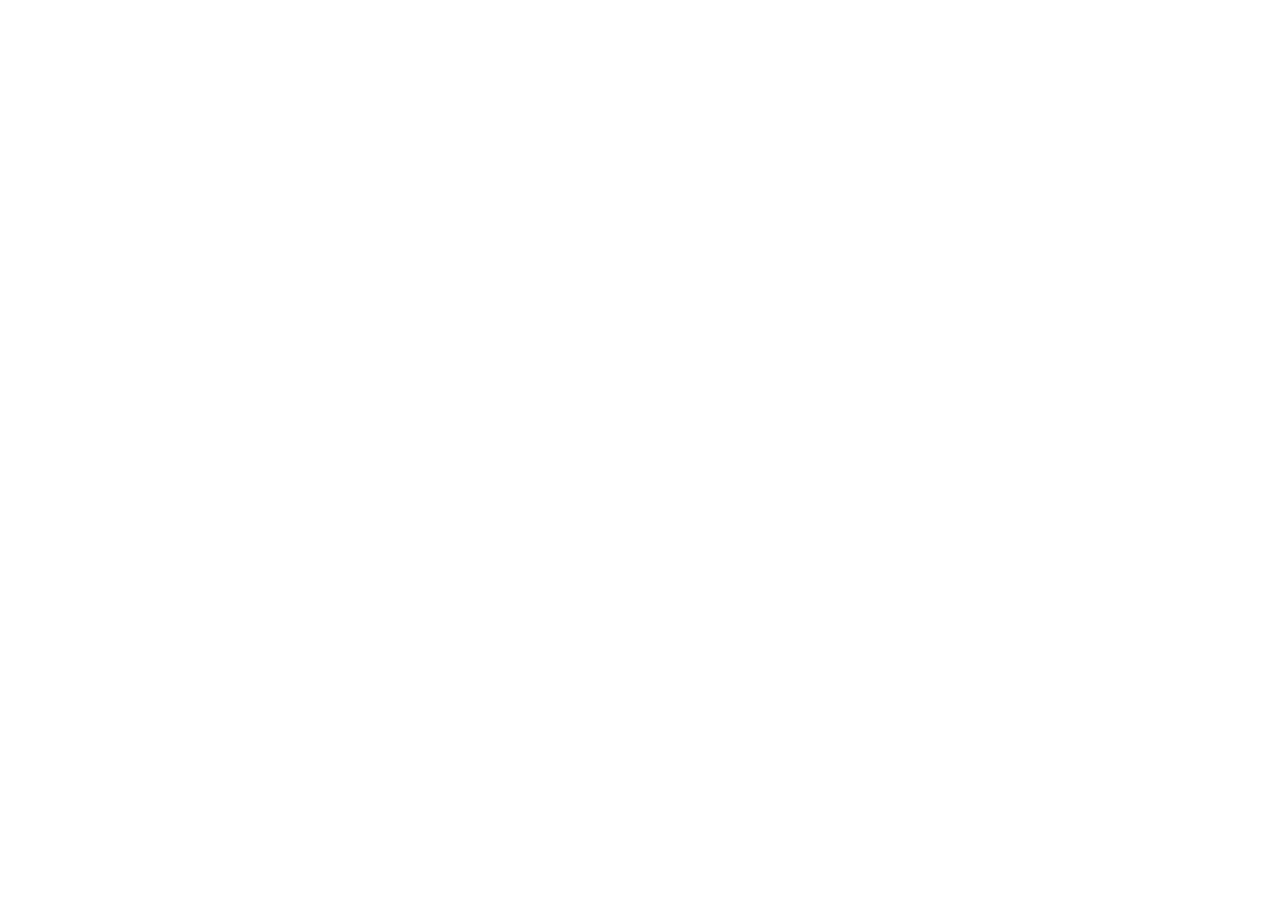
==== index.html @ f3846908 "Update index.html" ====
<!DOCTYPE html>
<html lang="en">
<head>
    
    <link rel="stylesheet" href="https://cdnjs.cloudflare.com/ajax/libs/font-awesome/6.3.0/css/all.min.css">
        
    <!-- Start: Copyright 2025 TraceMyIP.org Service Code (185644-08152025)- DO NOT MODIFY //-->
    <div id="elemID031021" style="line-height:16px;text-align:center;z-index:100000;"><script async type="text/javascript" src="//s3.tracemyip.org/vLg/lgUrl.php?pidnVar2=75825&amp;prtVar2=7&amp;stlVar2=1307&amp;rgtype=4684NR-IPIB&amp;scvVar2=12"></script><noscript><a href="https://www.tracemyip.org/tools/cookie-free-tracking-analytics-eu-cookie-law-solution/"><img src="//s3.tracemyip.org/vLg/1307/4684NR-IPIB/75825/7/12/ans/" alt="Cookie-free visit tracer" referrerpolicy="no-referrer-when-downgrade" style="border:0px;"></a></noscript></div>
    <!-- End: TraceMyIP.org Service Code //-->

    <meta charset="UTF-8">
    <meta name="viewport" content="width=device-width, initial-scale=1.0">
    <title>DoNew - Gaming, Hardware & Software</title>
    
    <script>
        if (location.protocol === 'http:') {
            location.replace(location.href.replace('http://', 'https://'));
        }
    </script>
    
    <style>
        @import url('https://fonts.googleapis.com/css2?family=Orbitron:wght@400;700&family=Roboto:wght@300;400;700&display=swap');

        :root {
            --primary-color: #00ffcc;
            --secondary-color: #ff00ff;
            --background-color: #0a0a0a;
            --text-color: #f0f0f0;
            --dark-grey: #1a1a1a;
        }

        * {
            margin: 0;
            padding: 0;
            box-sizing: border-box;
        }

        body {
            font-family: 'Roboto', sans-serif;
            background-color: var(--background-color);
            color: var(--text-color);
            line-height: 1.6;
            overflow-x: hidden;
        }

        .container {
            width: 90%;
            max-width: 1200px;
            margin: auto;
            padding: 20px;
        }

        header {
            background: var(--dark-grey);
            border-bottom: 2px solid var(--primary-color);
            box-shadow: 0 0 15px var(--primary-color);
            padding: 1rem 0;
            position: sticky;
            top: 0;
            z-index: 1000;
        }

        .navbar {
            display: flex;
            justify-content: space-between;
            align-items: center;
        }

        .logo {
            font-family: 'Orbitron', sans-serif;
            font-size: 2.5rem;
            font-weight: 700;
            color: #fff;
            text-shadow:
                0 0 5px #fff,
                0 0 10px #fff,
                0 0 20px var(--primary-color),
                0 0 30px var(--primary-color),
                0 0 40px var(--primary-color),
                0 0 55px var(--primary-color),
                0 0 75px var(--primary-color);
            animation: flicker 1.5s infinite alternate;
        }

        @keyframes flicker {
            0%, 18%, 22%, 25%, 53%, 57%, 100% {
                text-shadow:
                    0 0 4px #fff,
                    0 0 11px #fff,
                    0 0 19px #fff,
                    0 0 40px var(--primary-color),
                    0 0 80px var(--primary-color),
                    0 0 90px var(--primary-color),
                    0 0 100px var(--primary-color),
                    0 0 150px var(--primary-color);
            }
            20%, 24%, 55% {
                text-shadow: none;
            }
        }

        .nav-links {
            list-style: none;
            display: flex;
        }

        .nav-links li {
            margin-left: 25px;
        }

        .nav-links a {
            color: var(--text-color);
            text-decoration: none;
            font-size: 1.1rem;
            padding: 5px 10px;
            border-radius: 5px;
            transition: all 0.3s ease;
        }

        .nav-links a:hover, .nav-links a.active {
            color: var(--primary-color);
            text-shadow: 0 0 10px var(--primary-color);
        }

        .hero {
            height: 70vh;
            display: flex;
            align-items: center;
            justify-content: center;
            text-align: center;
            background: linear-gradient(rgba(10, 10, 10, 0.7), rgba(10, 10, 10, 0.9)), url('https://donew.tiwut.de/images/ATX_PC_Hardware.png') center/cover no-repeat;
            position: relative;
            padding: 0 20px;
        }

        .hero::after {
            content: '';
            position: absolute;
            bottom: 0;
            width: 100%;
            height: 50px;
            background: linear-gradient(to top, var(--background-color), transparent);
        }

        .hero-content h1 {
            font-family: 'Orbitron', sans-serif;
            font-size: 4rem;
            margin-bottom: 1rem;
            color: #fff;
            text-shadow: 0 0 15px var(--secondary-color);
        }

        .hero-content p {
            font-size: 1.5rem;
            color: var(--text-color);
            max-width: 800px;
            margin: 0 auto;
        }

        .section {
            padding: 60px 0;
        }

        .section-title {
            text-align: center;
            font-family: 'Orbitron', sans-serif;
            font-size: 2.5rem;
            margin-bottom: 40px;
            color: var(--primary-color);
            text-shadow: 0 0 10px var(--primary-color);
        }

        .grid {
            display: grid;
            grid-template-columns: repeat(auto-fit, minmax(300px, 1fr));
            gap: 30px;
        }

        .card {
            background: var(--dark-grey);
            border: 1px solid #222;
            border-radius: 10px;
            padding: 25px;
            transition: all 0.3s ease;
            box-shadow: 0 0 5px rgba(0,0,0,0.5);
            display: flex;
            flex-direction: column;
        }

        .card:hover {
            transform: translateY(-10px);
            border-color: var(--secondary-color);
            box-shadow: 0 0 20px var(--secondary-color);
        }

        .card h3 {
            font-family: 'Orbitron', sans-serif;
            color: var(--primary-color);
            margin-bottom: 15px;
        }
        
        .card p {
            flex-grow: 1;
        }

        .card a {
            color: var(--secondary-color);
            text-decoration: none;
            font-weight: bold;
            margin-top: 15px;
            display: inline-block;
        }

        .card a:hover {
            text-decoration: underline;
        }

        footer {
            background: var(--dark-grey);
            color: #aaa;
            text-align: center;
            padding: 20px 0;
            margin-top: 40px;
            border-top: 2px solid #222;
        }
        
        .burger {
            display: none;
            cursor: pointer;
        }

        .burger div {
            width: 25px;
            height: 3px;
            background-color: var(--text-color);
            margin: 5px;
            transition: all 0.3s ease;
        }
        
        @media (max-width: 768px) {
            .nav-links {
                position: fixed;
                right: 0px;
                height: 100vh;
                top: 0;
                background-color: var(--dark-grey);
                display: flex;
                flex-direction: column;
                align-items: center;
                justify-content: center;
                width: 60%;
                transform: translateX(100%);
                transition: transform 0.5s ease-in;
            }

            .nav-links li {
                opacity: 0;
                margin: 25px 0;
            }

            .burger {
                display: block;
                z-index: 1001;
            }
            
            .burger.toggle .line1 {
                transform: rotate(-45deg) translate(-5px, 6px);
            }
            .burger.toggle .line2 {
                opacity: 0;
            }
            .burger.toggle .line3 {
                transform: rotate(45deg) translate(-5px, -6px);
            }

            .nav-active {
                transform: translateX(0%);
            }
            
            @keyframes navLinkFade {
                from {
                    opacity: 0;
                    transform: translateX(50px);
                }
                to {
                    opacity: 1;
                    transform: translateX(0px);
                }
            }

            .hero-content h1 {
                font-size: 2.5rem;
            }

            .hero-content p {
                font-size: 1.2rem;
            }
        }
    </style>
</head>
<body>
    
    <script src="cookie.notice.js"></script>
    <script src="social_media.js"></script>

    <header>
        <div class="container navbar">
            <div class="logo">DoNew</div>
            <nav>
                <ul class="nav-links">
                    <li><a href="#gaming">Gaming</a></li>
                    <li><a href="#hardware">Hardware</a></li>
                    <li><a href="#software">Software</a></li>
                </ul>
            </nav>
             <div class="burger">
                <div class="line1"></div>
                <div class="line2"></div>
                <div class="line3"></div>
            </div>
        </div>
    </header>

    <main>
        <section class="hero">
            <div class="hero-content">
                <h1>Welcome to the Next Level.</h1>
                <p>Your ultimate hub for unfiltered gaming, hardware, and software analysis. We cut through the noise to bring you content that matters.</p>
            </div>
        </section>

        <section id="gaming" class="section">
            <div class="container">
                <h2 class="section-title">Gaming</h2>
                <div class="grid">
                    <div class="card">
                        <h3>Review: Cybernetic Dawn</h3>
                        <p>Is the most anticipated RPG of the year a masterpiece or a digital ghost? We've spent hours in the neon-drenched world to give you the definitive verdict on its gameplay, story, and performance.</p>
                        <a href="https://donew.tiwut.de/media/gaming/review-cybernetic_dawn/">Read Full Review &rarr;</a>
                    </div>
                </div>
            </div>
        </section>

        <section id="hardware" class="section" style="background-color: var(--dark-grey);">
            <div class="container">
                <h2 class="section-title">Hardware</h2>
                <div class="grid">
                    <div class="card">
                        <h3>Build: The 'Neon Beast'</h3>
                        <p>Our latest featured PC build packs a GeForce RTX 5080 and an Intel Core i9-15900K into a stunning chassis with custom liquid cooling. See the full component list, benchmarks, and build process.</p>
                        <a href="https://donew.tiwut.de/media/hardware/build-the-neon_beast/">View Build Details &rarr;</a>
                    </div>
                    <div class="card">
                        <h3>Review: 'Quantum' GPU Series</h3>
                        <p>The new 'Quantum' GPU line promises a 40% performance leap. We put the flagship model to the test with 4K gaming, ray tracing, and content creation benchmarks. Is it worth the upgrade?</p>
                        <a href="https://donew.tiwut.de/media/hardware/review-quantum-gpu_series/">See Benchmarks &rarr;</a>
                    </div>
                    <div class="card">
                        <h3>Market Watch: RAM Prices</h3>
                        <p>DDR5 prices are finally stabilizing. We analyze the current market trends and recommend the best value-for-money kits for your next build, whether you're on a budget or aiming for peak performance.</p>
                        <a href="https://donew.tiwut.de/media/hardware/market_watch-ram_prices/">Read Tech News &rarr;</a>
                    </div>
                </div>
            </div>
        </section>

        <section id="software" class="section">
            <div class="container">
                <h2 class="section-title">Software</h2>
                <div class="grid">
                    <div class="card">
                        <h3>Essential Gamer's Toolkit</h3>
                        <p>Optimize your experience with the best free software. We cover essential tools for streaming (OBS), communication (Discord), performance monitoring (MSI Afterburner), and system cleanup.</p>
                        <a href="https://donew.tiwut.de/media/software/essential_gamers_toolkit/">Get the Toolkit &rarr;</a>
                    </div>
                    <div class="card">
                        <h3>Pro Tip: GPU Undervolting</h3>
                        <p>Unlock hidden performance and reduce temperatures by undervolting your GPU. Our step-by-step guide makes it safe and easy, giving you a cooler, quieter, and often faster gaming rig for free.</p>
                        <a href="https://donew.tiwut.de/media/software/pro_tip-gpu_undervolting/">Learn How &rarr;</a>
                    </div>
                     <div class="card">
                        <h3>Security Alert: Driver Scams</h3>
                        <p>A new wave of phishing scams is targeting gamers through fake driver update websites. We show you how to identify these threats and ensure you only download official, secure software for your hardware.</p>
                        <a href="https://donew.tiwut.de/media/software/security_alert-driver_scams/">Stay Protected &rarr;</a>
                    </div>
                </div>
            </div>
        </section>
    </main>

    <footer>
        
        <div class="container">
            <p>&copy; 2025 DoNew & Tiwut. All rights reserved.</p>
        </div>
    </footer>

    <script>
        const navSlide = () => {
            const burger = document.querySelector('.burger');
            const nav = document.querySelector('.nav-links');
            const navLinks = document.querySelectorAll('.nav-links li');

            burger.addEventListener('click', () => {
                nav.classList.toggle('nav-active');
                burger.classList.toggle('toggle');

                navLinks.forEach((link, index) => {
                    if (link.style.animation) {
                        link.style.animation = '';
                    } else {
                        link.style.animation = `navLinkFade 0.5s ease forwards ${index / 7 + 0.3}s`;
                    }
                });
            });
        }

        navSlide();
    </script>
</body>
</html>
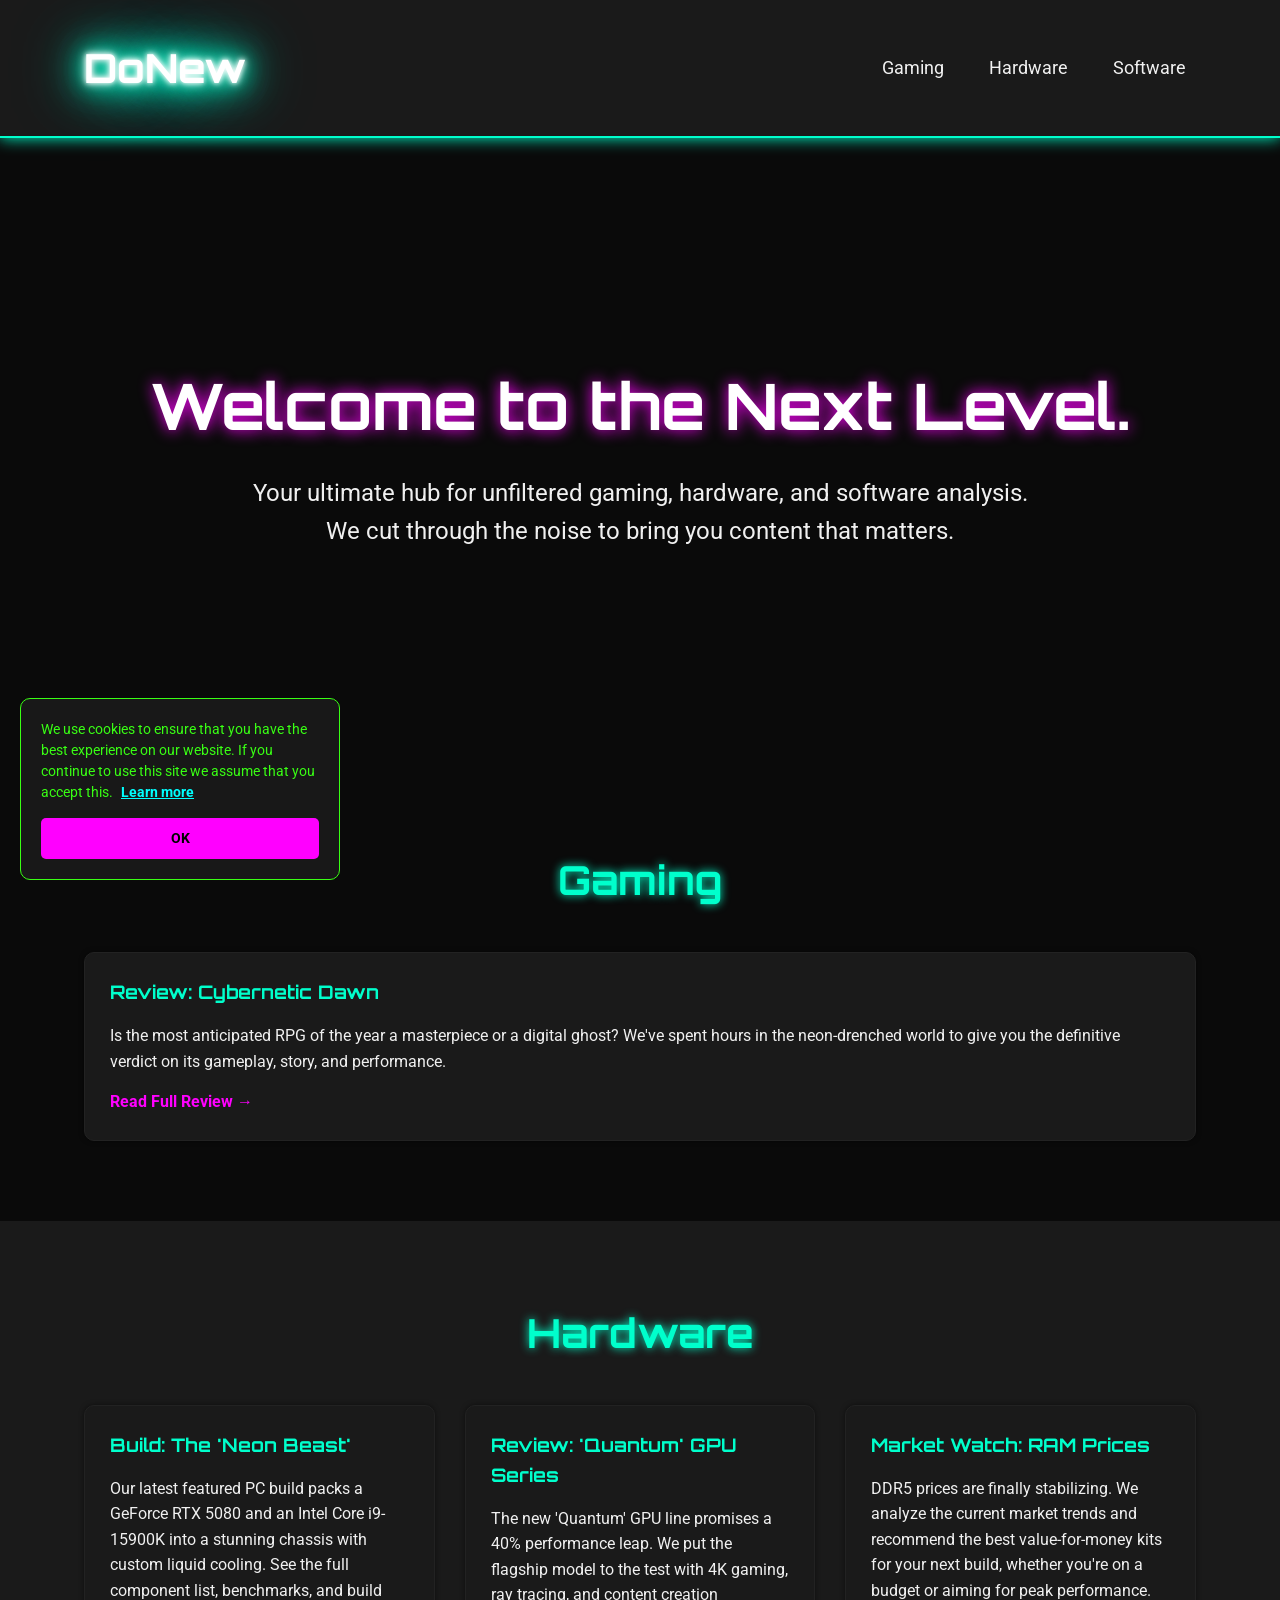
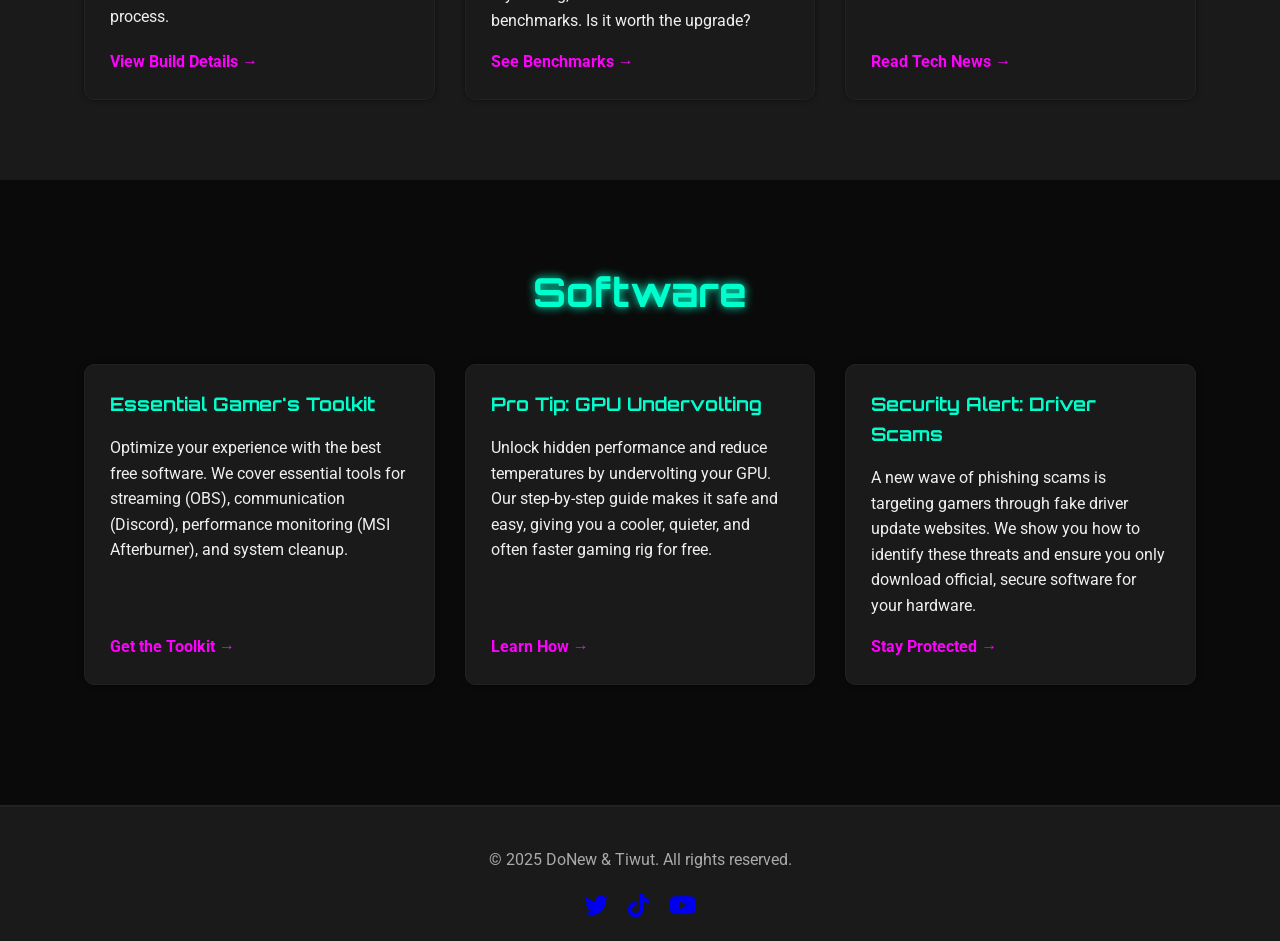
==== commit 65acec87: "Update index.html" ====
--- a/index.html
+++ b/index.html
@@ -1,6 +1,15 @@
 <!DOCTYPE html>
 <html lang="en">
 <head>
+    <script src="https://tiwut.de/Script/enforce_https.js" defer></script>
+    
+    <link rel="apple-touch-icon" href="/images/apple-touch-icon.png">
+    <meta name="apple-mobile-web-app-capable" content="yes">
+    <meta name="apple-mobile-web-app-status-bar-style" content="black-translucent">
+    <meta name="apple-mobile-web-app-title" content="DoNew">
+
+    
+    <link rel="manifest" href="/manifest.json">
     
     <link rel="stylesheet" href="https://cdnjs.cloudflare.com/ajax/libs/font-awesome/6.3.0/css/all.min.css">
         
@@ -12,11 +21,27 @@
     <meta name="viewport" content="width=device-width, initial-scale=1.0">
     <title>DoNew - Gaming, Hardware & Software</title>
     
-    <script>
-        if (location.protocol === 'http:') {
-            location.replace(location.href.replace('http://', 'https://'));
-        }
-    </script>
+    <meta http-equiv="Cache-Control" content="no-cache, no-store, must-revalidate">
+    <meta http-equiv="Pragma" content="no-cache">
+    <meta http-equiv="Expires" content="0">
+    
+    <meta name="description" content="DoNew your Game">
+    <meta property="og:type" content="website">
+    <meta property="og:url" content="https://donew.tiwut.de/">
+    <meta property="og:title" content="DoNew">
+    <meta property="og:description" content="DoNew your Game">
+    <meta property="og:image" content="https://donew.tiwut.de/images/main.avif">
+    <meta property="twitter:card" content="summary_large_image">
+    <meta property="twitter:url" content="https://donew.tiwut.de/">
+    <meta property="twitter:title" content="DoNew">
+    <meta property="twitter:description" content="DoNew your Game">
+    <meta property="twitter:image" content="https://donew.tiwut.de/images/main.avif">
+    
+    <link rel="icon" href="images/icon.ico" type="image/ico">
+    
+    <script src="pwa.js"></script>
+    
+    
     
     <style>
         @import url('https://fonts.googleapis.com/css2?family=Orbitron:wght@400;700&family=Roboto:wght@300;400;700&display=swap');
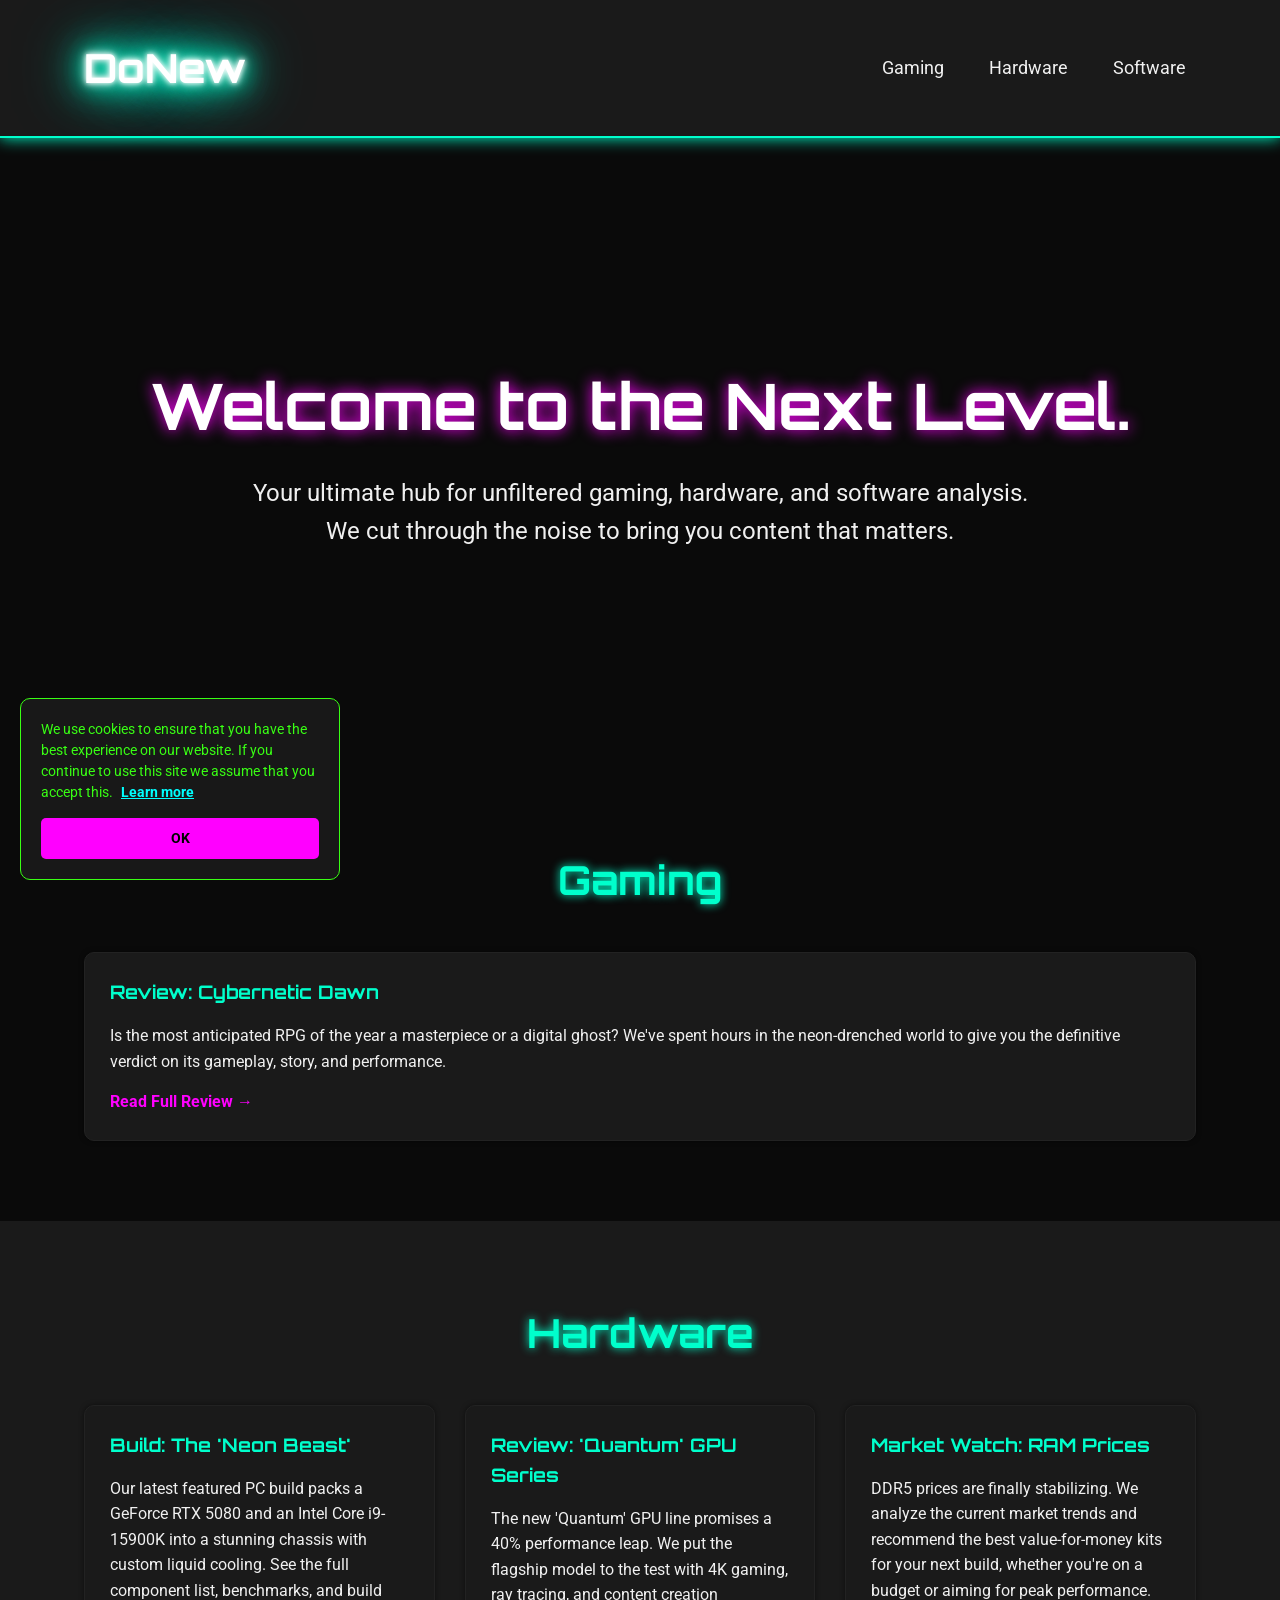
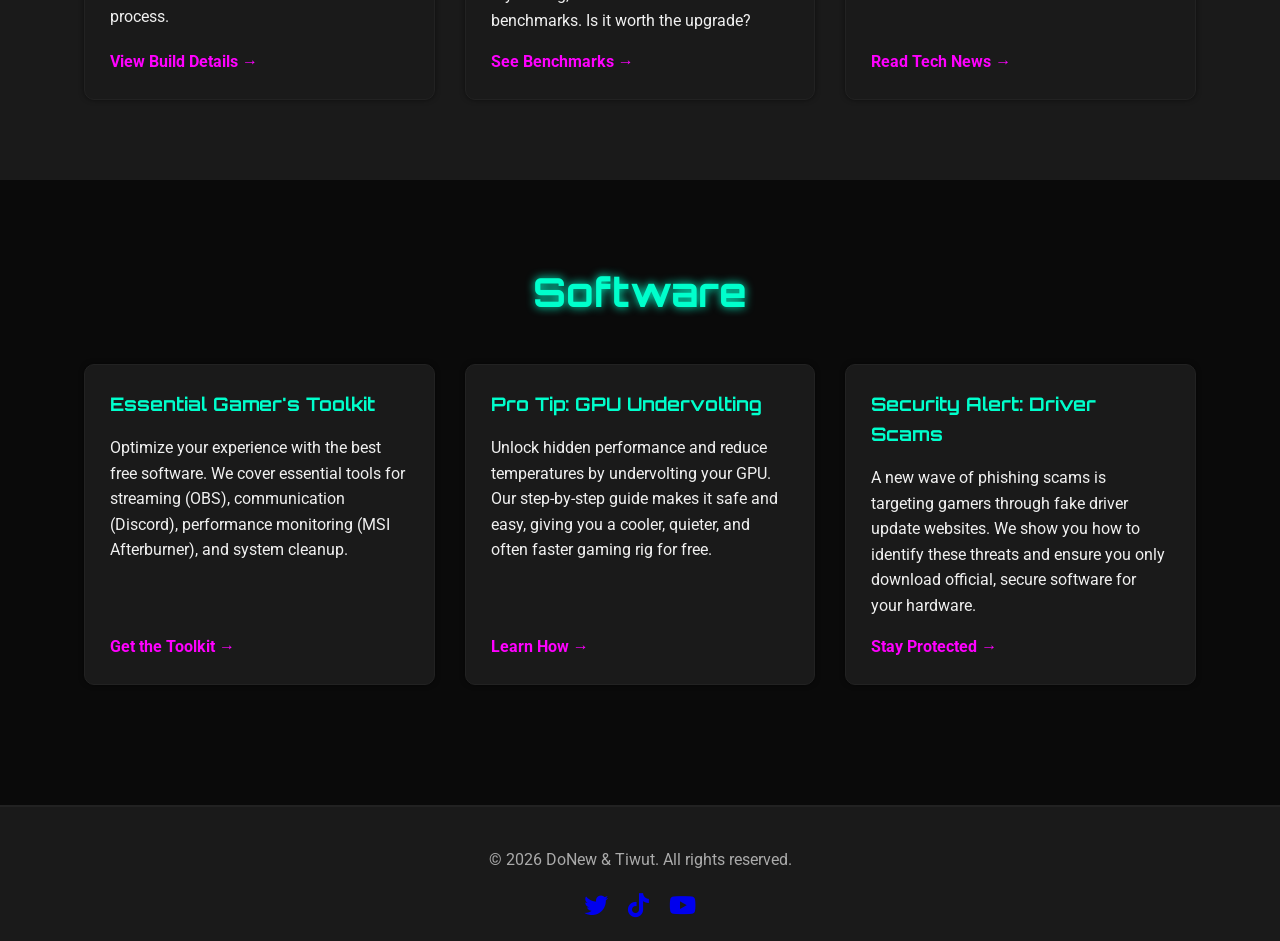
==== commit dd0833f1: "Update index.html" ====
--- a/index.html
+++ b/index.html
@@ -417,7 +417,7 @@
     <footer>
         
         <div class="container">
-            <p>&copy; 2025 DoNew & Tiwut. All rights reserved.</p>
+            <p>&copy; 2026 DoNew & Tiwut. All rights reserved.</p>
         </div>
     </footer>
 
